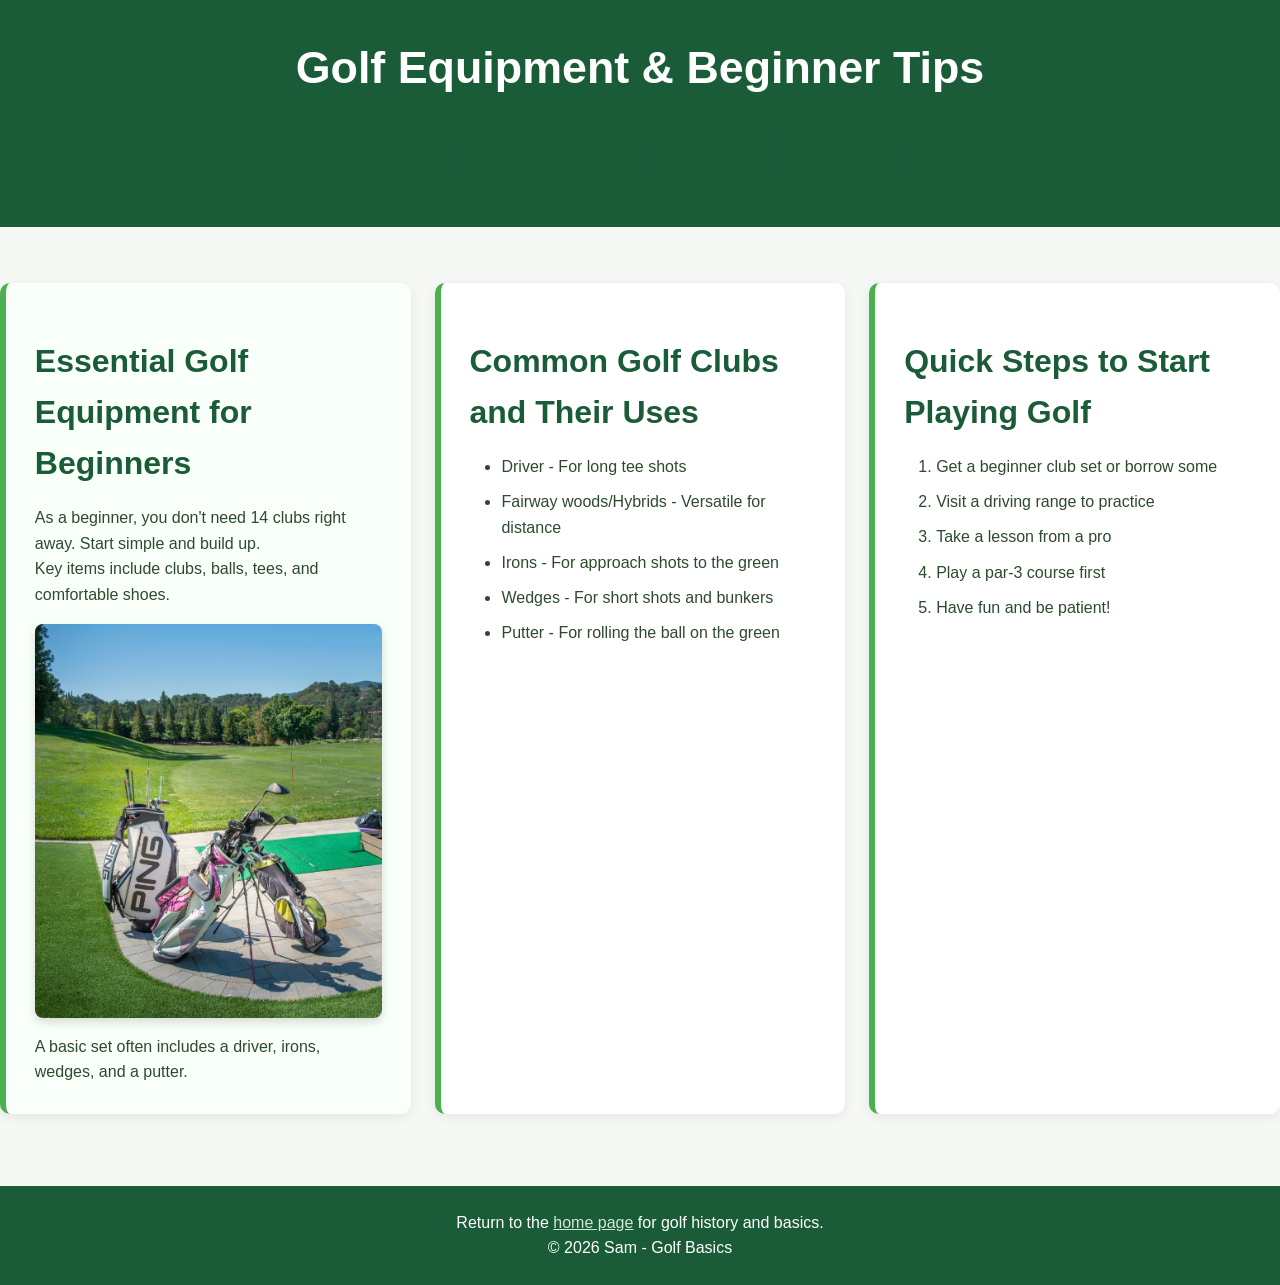
==== page2.html @ 46f24a2c "Improved link contrast and accessibility: added underlines, better alt text, and descriptive link ph" ====
<!DOCTYPE html>
<html lang="en">
<head>
    <meta charset="UTF-8">
    <meta name="viewport" content="width=device-width, initial-scale=1.0">
    <title>Golf Basics - Equipment & Tips</title>
    <link rel="stylesheet" href="css/style.css">
</head>
<body>

    <!-- Header: Contains the main title for this page -->
    <header>
        <h1>Golf Equipment & Beginner Tips</h1>
        <h2>Getting Started with the Right Gear</h2>
    </header>

    <!-- Main: Primary content area with sections for organization -->
    <main>
        <section id="equipment-section" class="section-highlight">
            <!-- Section for equipment: Explains basics with paragraphs and image -->
            <h2>Essential Golf Equipment for Beginners</h2>
            <p>As a beginner, you don't need 14 clubs right away. Start simple and build up.</p>
            <p>Key items include clubs, balls, tees, and comfortable shoes.</p>
            
            <!-- Image: Uses relative path from images folder, with alt and width -->
            <img src="images/golf-clubs.jpg" alt="Set of golf clubs in a bag on green grass" width="500">
            
            <p>A basic set often includes a driver, irons, wedges, and a putter.</p>
        </section>

        <section class="section-highlight">
            <!-- Section for clubs: Unordered list of types and uses -->
            <h2>Common Golf Clubs and Their Uses</h2>
            <ul>
                <li>Driver - For long tee shots</li>
                <li>Fairway woods/Hybrids - Versatile for distance</li>
                <li>Irons - For approach shots to the green</li>
                <li>Wedges - For short shots and bunkers</li>
                <li>Putter - For rolling the ball on the green</li>
            </ul>
        </section>

        <section class="section-highlight">
            <!-- Section for steps: Ordered list for beginner guide -->
            <h2>Quick Steps to Start Playing Golf</h2>
            <ol>
                <li>Get a beginner club set or borrow some</li>
                <li>Visit a driving range to practice</li>
                <li>Take a lesson from a pro</li>
                <li>Play a par-3 course first</li>
                <li>Have fun and be patient!</li>
            </ol>
        </section>
    </main>

    <!-- Footer: Contains copyright and internal link back to home -->
    <footer>
        <p>Return to the <a href="index.html">home page</a> for golf history and basics.</p>
        <p>&copy; 2026 Sam - Golf Basics</p>
    </footer>

</body>
</html>
---- css/style.css ----
/* style.css - Golf Basics Educational Website */
* {
    margin: 0;
    padding: 0;
    box-sizing: border-box;
}

/* 1. Tag-based selectors (applied to all matching elements) */
body {
    font-family: Arial, Helvetica, sans-serif;
    background-color: #f5f8f5;      /* very light green-gray - golf course feel */
    color: #2e4a2e;                 /* dark green-gray text */
    line-height: 1.6;
}

header {
    background-color: #1a5c38;      /* forest green header */
    color: white;
    text-align: center;
    padding: 2rem 1rem;
}

h1 {
    font-size: 2.8rem;
    margin-bottom: 0.5rem;
}

h2 {
    font-size: 2rem;
    margin: 1.5rem 0 1rem;
    color: #1a5c38;                 /* matching dark green */
}

img {
    max-width: 100%;
    height: auto;
    display: block;
    margin: 1.5rem auto;
    border-radius: 8px;
    box-shadow: 0 4px 10px rgba(0,0,0,0.15);
}

ul, ol {
    margin: 1rem 0 1.5rem 2rem;
}

li {
    margin-bottom: 0.6rem;
}

footer {
    background-color: #1a5c38;
    color: white;
    text-align: center;
    padding: 1.5rem;
    margin-top: 3rem;
}

a {
    color: #d0e8d5;                 /* light green for links */
    text-decoration: underline;
}

a:hover,
a:focus {
    outline: 3px solid #4CAF50;
    outline-offset: 2px;
    text-decoration: underline;
    color: #ffffff;
}

/* 2. Classes (reusable styles - at least two) */
.container {
    max-width: 1100px;
    margin: 0 auto;
    padding: 0 1.5rem;
}

.section-highlight {
    background-color: #ffffff;
    padding: 1.8rem;
    margin: 1.5rem 0;
    border-radius: 10px;
    box-shadow: 0 3px 12px rgba(0,0,0,0.08);
    border-left: 6px solid #4CAF50;    /* green accent bar */
}

.callout {
    background-color: #e8f5e9;
    padding: 1.2rem;
    border-left: 5px solid #4CAF50;
    margin: 1.5rem 0;
    font-style: italic;
}

/* 3. IDs (unique elements - at least two) */
#intro-section {
    background-color: #f0f7f0;
}

#equipment-section {
    background-color: #f9fff9;
}


main {
    display: flex;
    flex-wrap: wrap;
    gap: 1.5rem;
    margin: 2rem 0;
}

main section {
    flex: 1 1 320px;                /* grow, shrink, base ~320px */
    min-width: 0;                   /* prevents overflow */
}

/* On small screens, stack vertically (already happens thanks to flex-wrap) */

/* Optional: make images in flex items behave nicely */
main section img {
    margin: 1rem auto;
}
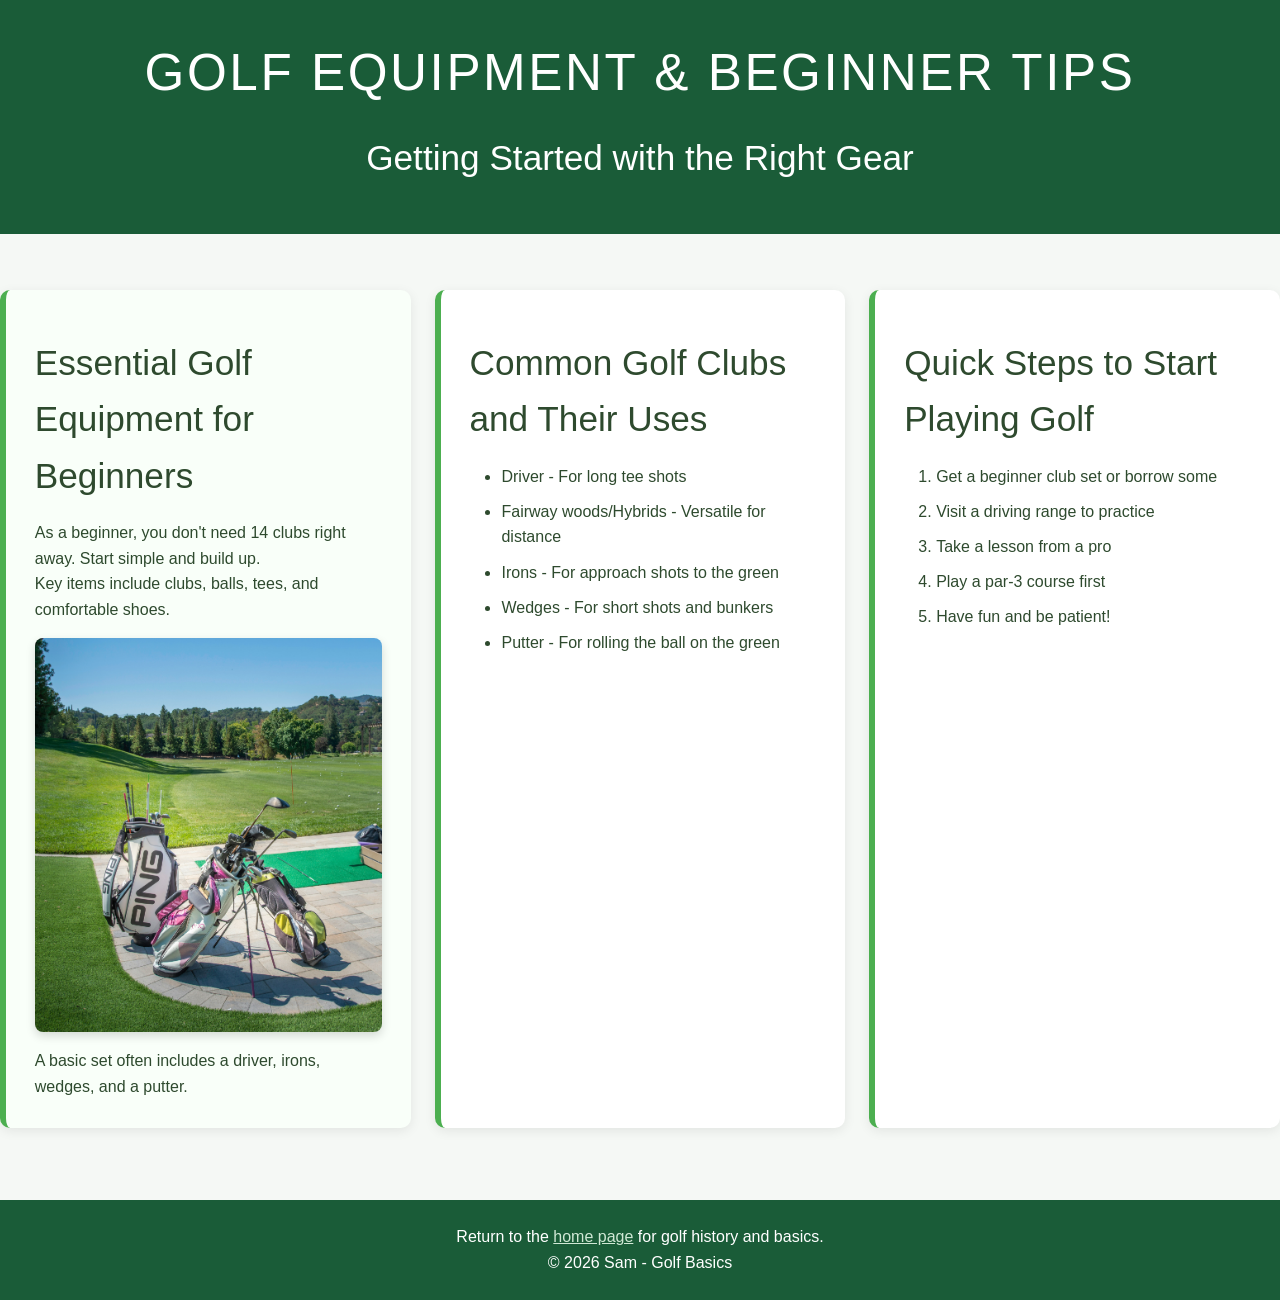
==== commit 3cfc5b7b: "changed my title font for index page and page2." ====
--- a/page2.html
+++ b/page2.html
@@ -5,6 +5,9 @@
     <meta name="viewport" content="width=device-width, initial-scale=1.0">
     <title>Golf Basics - Equipment & Tips</title>
     <link rel="stylesheet" href="css/style.css">
+    <link rel="preconnect" href="https://fonts.googleapis.com">
+    <link rel="preconnect" href="https://fonts.gstatic.com" crossorigin>
+    <link href="https://fonts.googleapis.com/css2?family=Montserrat:wght@400;700&display=swap" rel="stylesheet">
 </head>
 <body>
 
--- a/css/style.css
+++ b/css/style.css
@@ -21,14 +21,19 @@
 }
 
 h1 {
-    font-size: 2.8rem;
+    font-family: 'Bungee', cursive, Arial, Helvetica, sans-serif;  
+    font-size: 3.2rem;          
     margin-bottom: 0.5rem;
+    font-weight: 400;           
+    letter-spacing: 0.05em;     
+    text-transform: uppercase;  
 }
 
 h2 {
-    font-size: 2rem;
-    margin: 1.5rem 0 1rem;
-    color: #1a5c38;                 /* matching dark green */
+    font-family: 'Bungee', cursive, Arial, Helvetica, sans-serif;  
+    font-size: 2.2rem;
+    font-weight: 400;
+    margin: 1rem 0;
 }
 
 img {
@@ -111,13 +116,35 @@
 }
 
 main section {
-    flex: 1 1 320px;                /* grow, shrink, base ~320px */
-    min-width: 0;                   /* prevents overflow */
+    flex: 1 1 320px;                
+    min-width: 0;                   
+}
+@media (max-width: 768px) {
+    body {
+        font-size: 1.1rem;           
+    }
+
+    .container {
+        padding: 0 1rem;
+    }
+
+    header h1 {
+        font-size: 2.2rem;
+    }
+
+    header h2 {
+        font-size: 1.5rem;
+    }
+
+    main {
+        gap: 2rem;
+    }
+
+    img {
+        margin: 1.5rem 0;
+    }
 }
 
-/* On small screens, stack vertically (already happens thanks to flex-wrap) */
-
-/* Optional: make images in flex items behave nicely */
 main section img {
     margin: 1rem auto;
 }
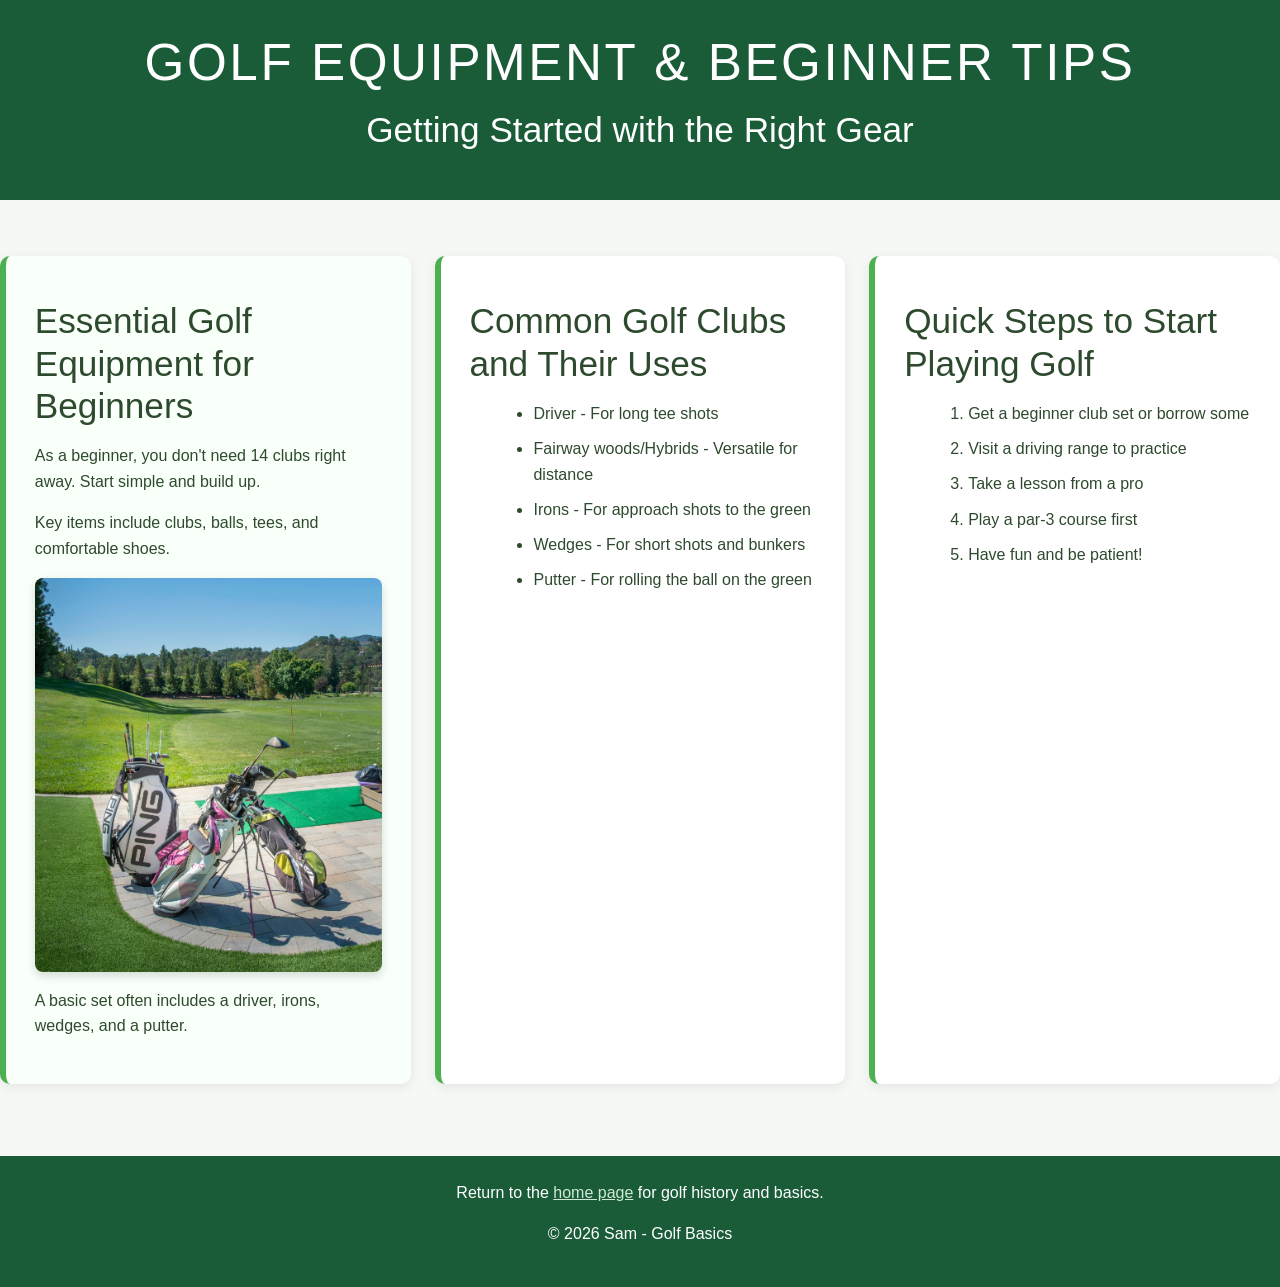
==== commit 44ea5d77: "Added Bootstrap CDN to all HTML files" ====
--- a/page2.html
+++ b/page2.html
@@ -4,6 +4,7 @@
     <meta charset="UTF-8">
     <meta name="viewport" content="width=device-width, initial-scale=1.0">
     <title>Golf Basics - Equipment & Tips</title>
+    <link href="https://cdn.jsdelivr.net/npm/bootstrap@5.3.3/dist/css/bootstrap.min.css" rel="stylesheet">
     <link rel="stylesheet" href="css/style.css">
     <link rel="preconnect" href="https://fonts.googleapis.com">
     <link rel="preconnect" href="https://fonts.gstatic.com" crossorigin>
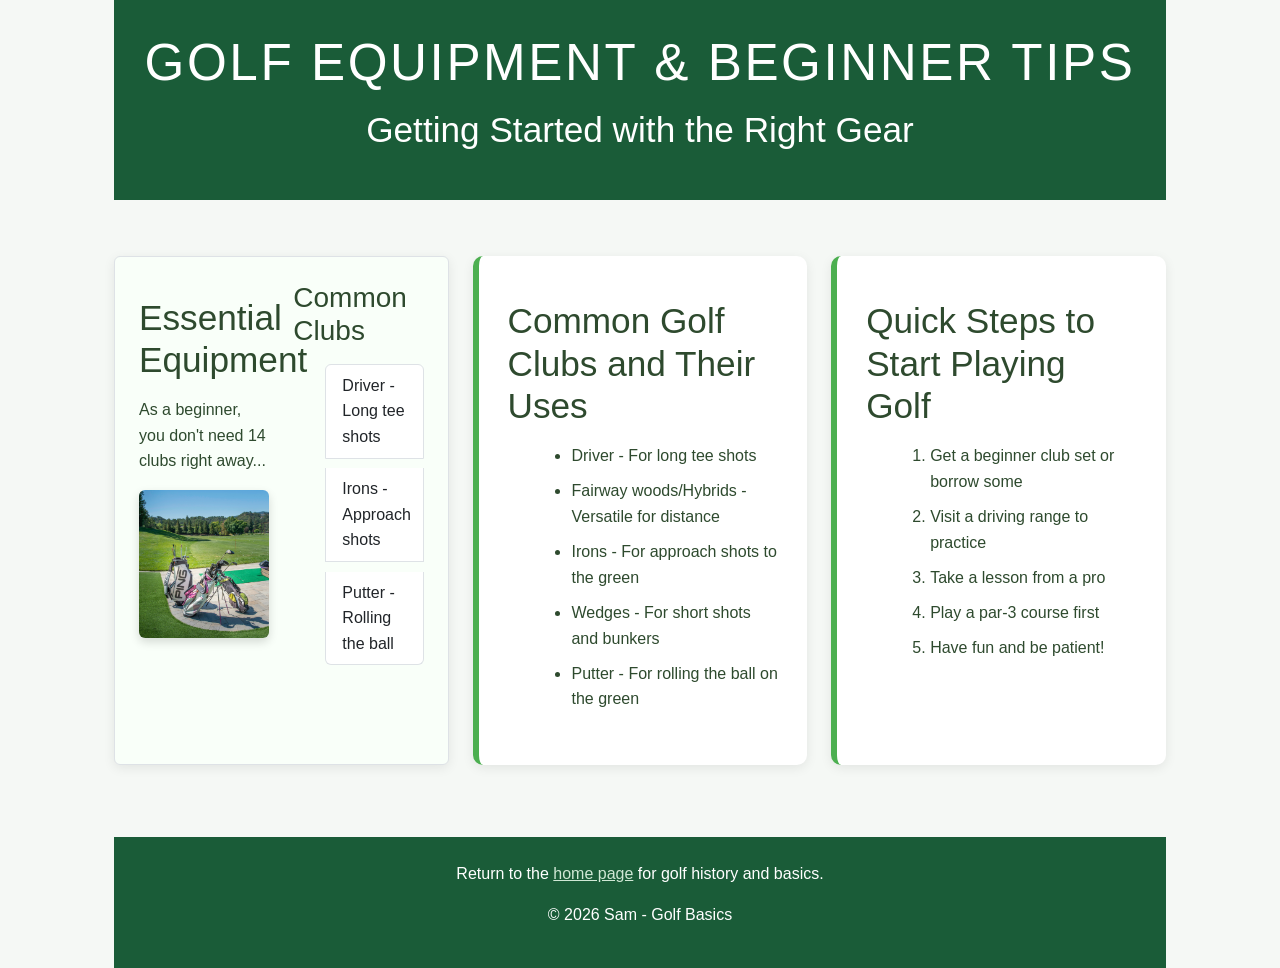
==== commit 4cb63f73: "Refactor layout using Bootstrap Grid and Utility classes" ====
--- a/page2.html
+++ b/page2.html
@@ -11,6 +11,7 @@
     <link href="https://fonts.googleapis.com/css2?family=Montserrat:wght@400;700&display=swap" rel="stylesheet">
 </head>
 <body>
+    <div class="container">
 
     <!-- Header: Contains the main title for this page -->
     <header>
@@ -20,17 +21,22 @@
 
     <!-- Main: Primary content area with sections for organization -->
     <main>
-        <section id="equipment-section" class="section-highlight">
-            <!-- Section for equipment: Explains basics with paragraphs and image -->
-            <h2>Essential Golf Equipment for Beginners</h2>
-            <p>As a beginner, you don't need 14 clubs right away. Start simple and build up.</p>
-            <p>Key items include clubs, balls, tees, and comfortable shoes.</p>
-            
-            <!-- Image: Uses relative path from images folder, with alt and width -->
-            <img src="images/golf-clubs.jpg" alt="Set of golf clubs in a bag on green grass" width="500">
-            
-            <p>A basic set often includes a driver, irons, wedges, and a putter.</p>
-        </section>
+        <section id="equipment-section" class="section-highlight p-4 mb-4 border rounded">
+    <div class="row">
+        <div class="col-md-6">
+            <h2>Essential Equipment</h2>
+            <p>As a beginner, you don't need 14 clubs right away...</p>
+            <img src="images/golf-clubs.jpg" alt="Golf clubs" class="img-fluid rounded mt-3">
+        </div>
+        <div class="col-md-6">
+            <h3>Common Clubs</h3>
+                <ul class="list-group"> <li class="list-group-item">Driver - Long tee shots</li>
+                    <li class="list-group-item">Irons - Approach shots</li>
+                    <li class="list-group-item">Putter - Rolling the ball</li>
+                </ul>
+            </div>
+        </div>
+    </section>
 
         <section class="section-highlight">
             <!-- Section for clubs: Unordered list of types and uses -->
@@ -62,6 +68,6 @@
         <p>Return to the <a href="index.html">home page</a> for golf history and basics.</p>
         <p>&copy; 2026 Sam - Golf Basics</p>
     </footer>
-
+    </div>
 </body>
 </html>
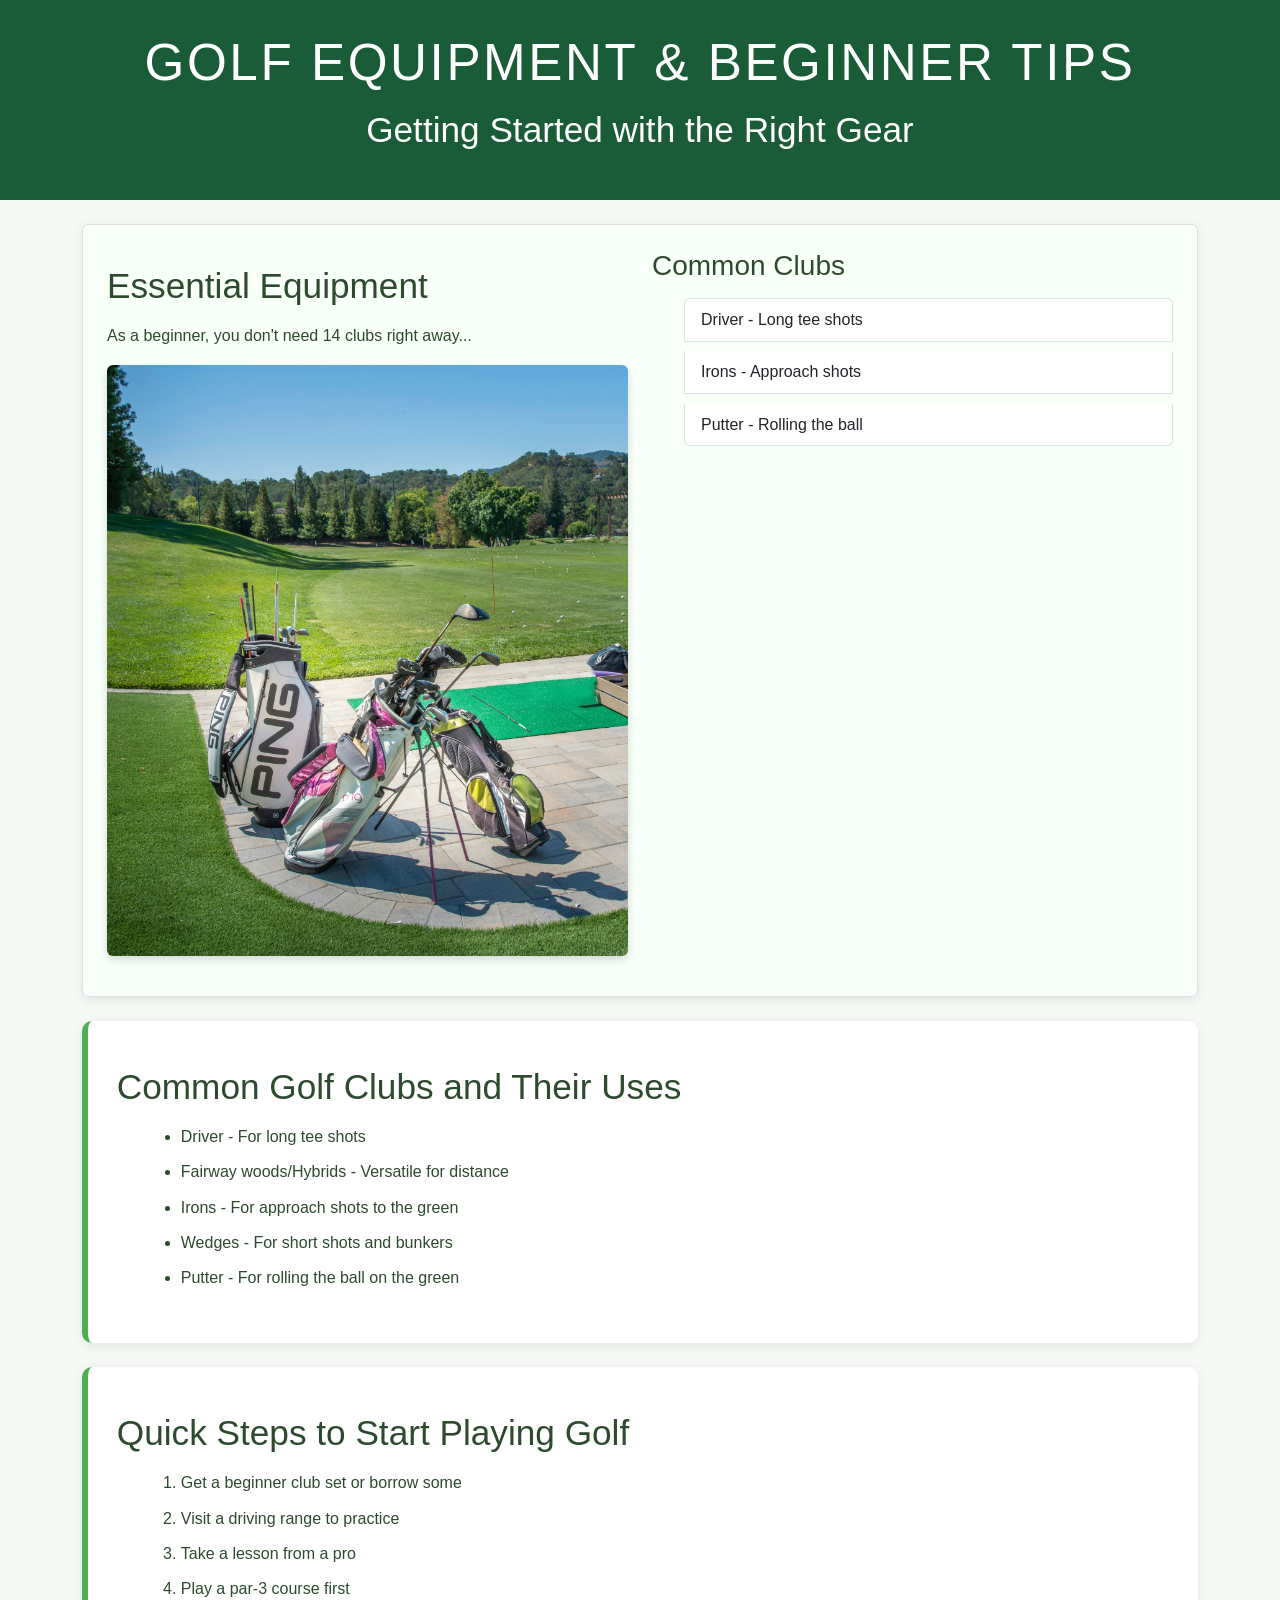
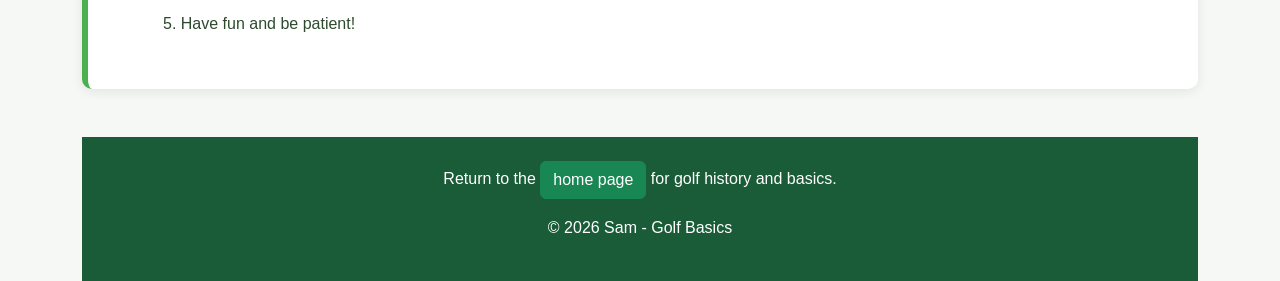
==== commit 58fdf899: "Final touchups and polishing for deployment" ====
--- a/page2.html
+++ b/page2.html
@@ -11,13 +11,13 @@
     <link href="https://fonts.googleapis.com/css2?family=Montserrat:wght@400;700&display=swap" rel="stylesheet">
 </head>
 <body>
-    <div class="container">
-
+    
     <!-- Header: Contains the main title for this page -->
     <header>
         <h1>Golf Equipment & Beginner Tips</h1>
         <h2>Getting Started with the Right Gear</h2>
     </header>
+    <div class="container">
 
     <!-- Main: Primary content area with sections for organization -->
     <main>
@@ -65,7 +65,7 @@
 
     <!-- Footer: Contains copyright and internal link back to home -->
     <footer>
-        <p>Return to the <a href="index.html">home page</a> for golf history and basics.</p>
+        <p>Return to the <a href="index.html" class="btn btn-success">home page</a> for golf history and basics.</p>
         <p>&copy; 2026 Sam - Golf Basics</p>
     </footer>
     </div>
--- a/css/style.css
+++ b/css/style.css
@@ -74,13 +74,13 @@
     color: #ffffff;
 }
 
-/* 2. Classes (reusable styles - at least two) */
-.container {
+/* REFACTORED: Bootstrap handles the container width and centering now */
+/*.container {
     max-width: 1100px;
     margin: 0 auto;
     padding: 0 1.5rem;
 }
-
+*/
 .section-highlight {
     background-color: #ffffff;
     padding: 1.8rem;
@@ -107,8 +107,8 @@
     background-color: #f9fff9;
 }
 
-
-main {
+/* REFACTORED: Bootstrap Grid (row/col) replaces this manual flexbox */
+/*main {
     display: flex;
     flex-wrap: wrap;
     gap: 1.5rem;
@@ -119,14 +119,15 @@
     flex: 1 1 320px;                
     min-width: 0;                   
 }
+*/
 @media (max-width: 768px) {
     body {
         font-size: 1.1rem;           
     }
 
-    .container {
+    /*.container {
         padding: 0 1rem;
-    }
+    }*/
 
     header h1 {
         font-size: 2.2rem;
@@ -136,9 +137,9 @@
         font-size: 1.5rem;
     }
 
-    main {
+    /*main {
         gap: 2rem;
-    }
+    }*/
 
     img {
         margin: 1.5rem 0;
